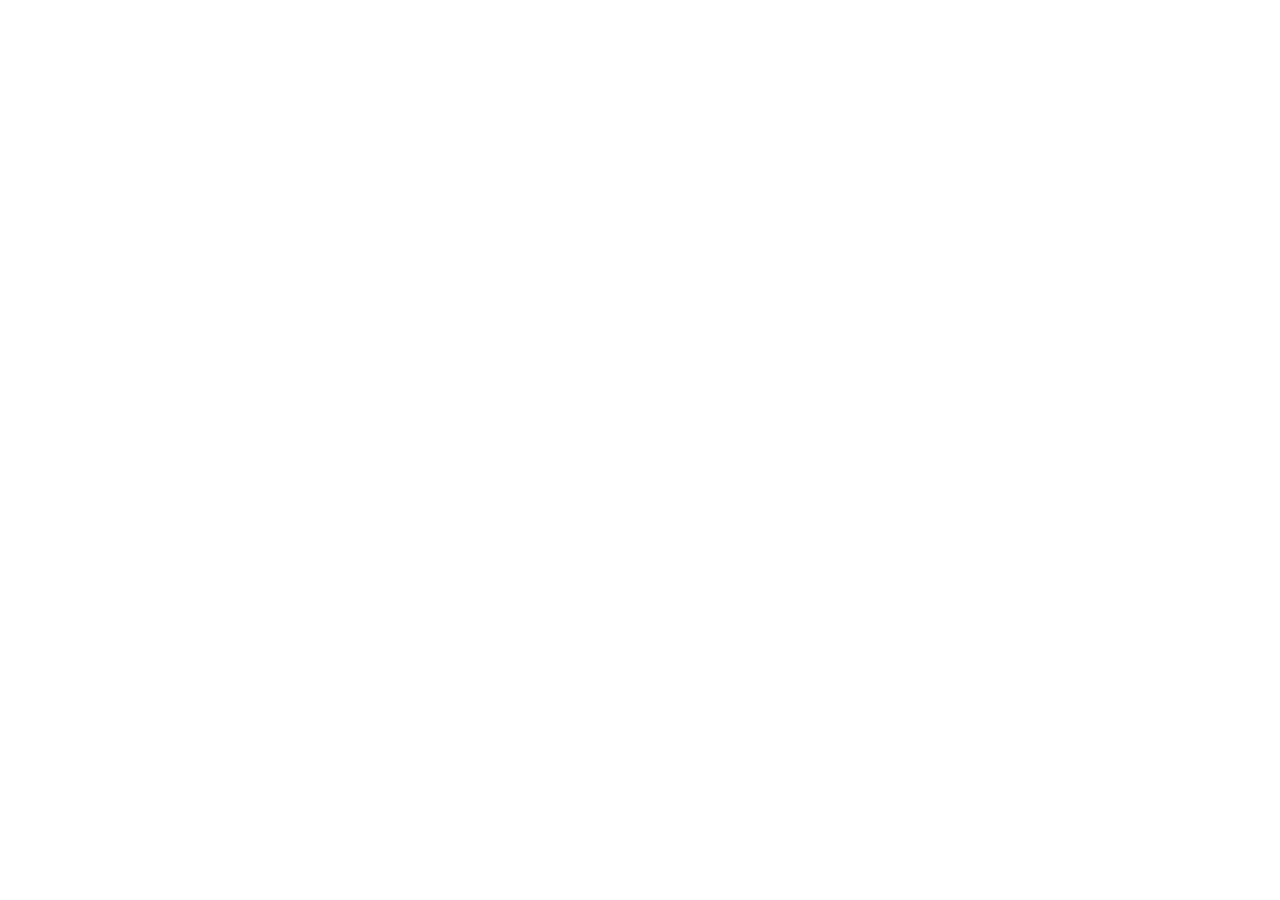
==== index.html @ 13a6f025 "first commit" ====
<!DOCTYPE html>
<html lang="en">
<head>
    <meta charset="UTF-8">
    <meta name="viewport" content="width=device-width, initial-scale=1.0">
    <title>AfriConnectSummit — Accueil</title>
    <link rel="stylesheet" href="css/style.css">
</head>
<body>
    

    <script src="js/main.js"></script>
</body>
</html>
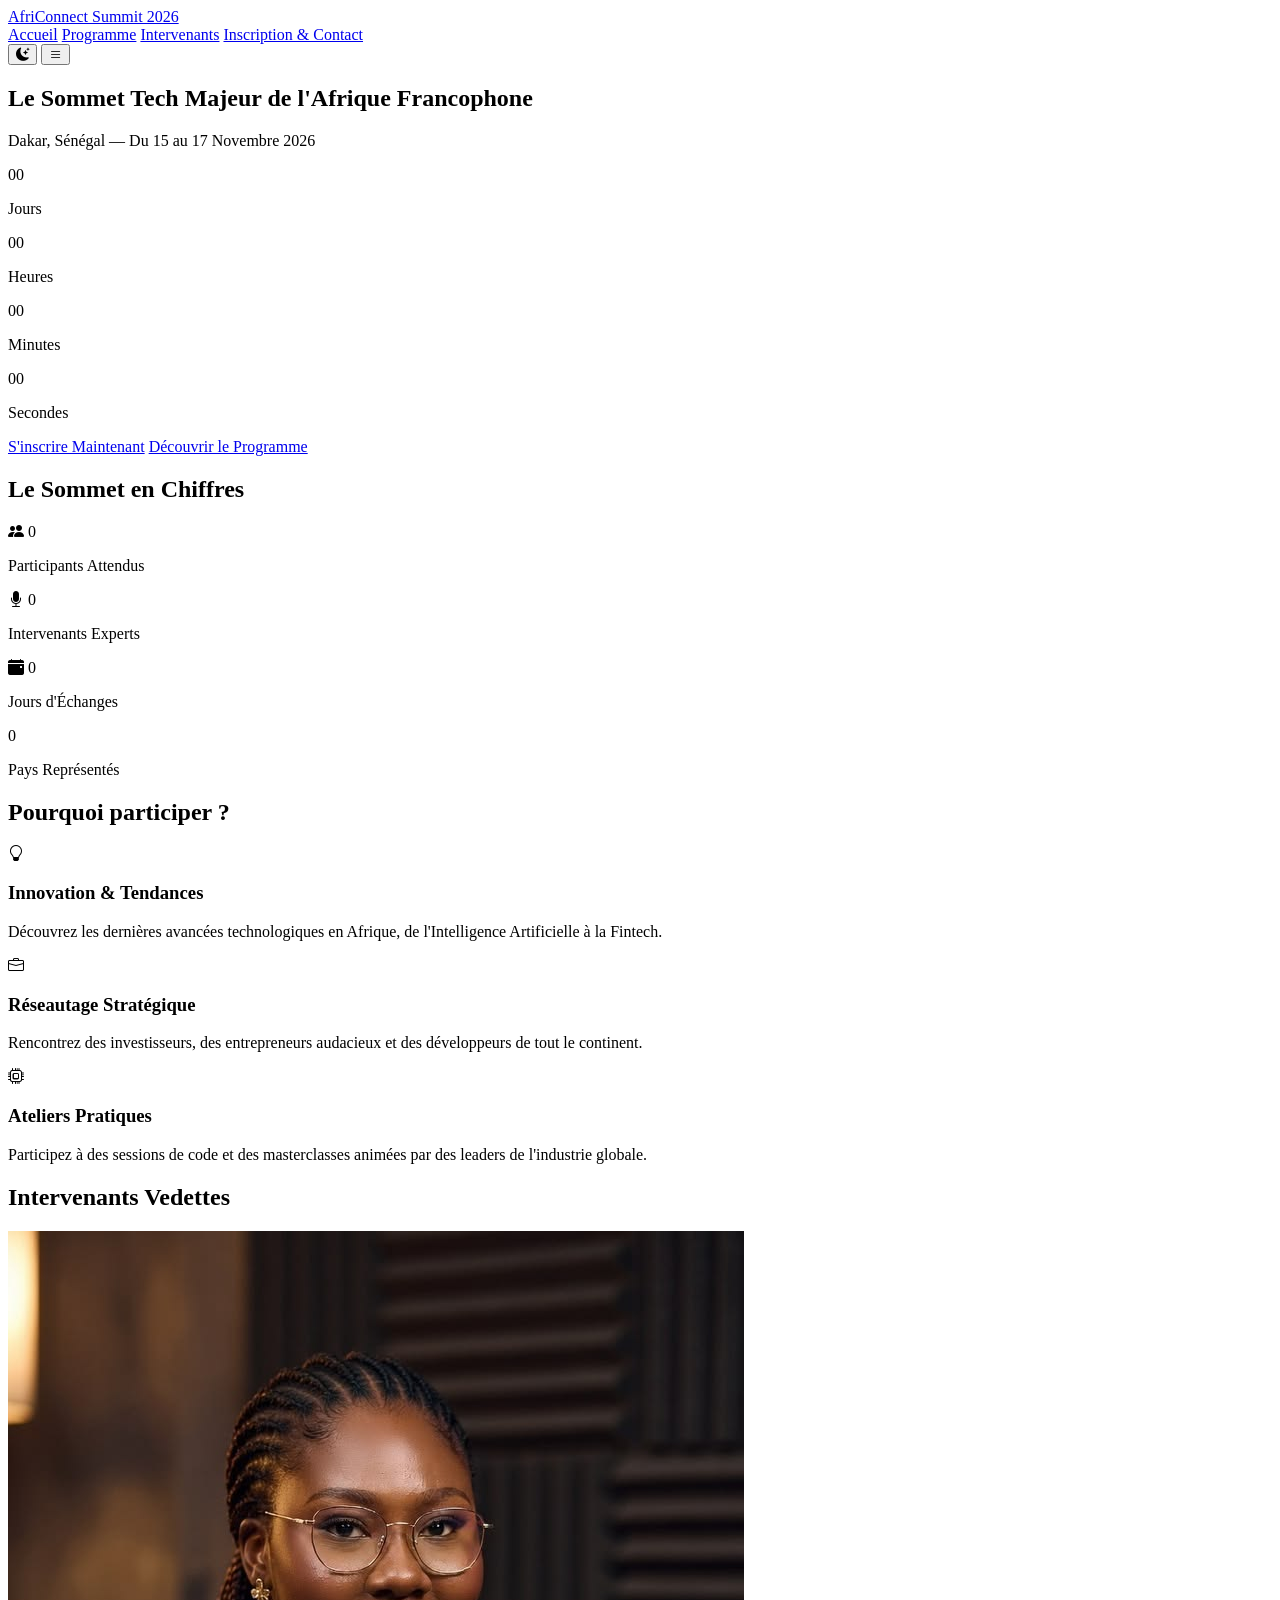
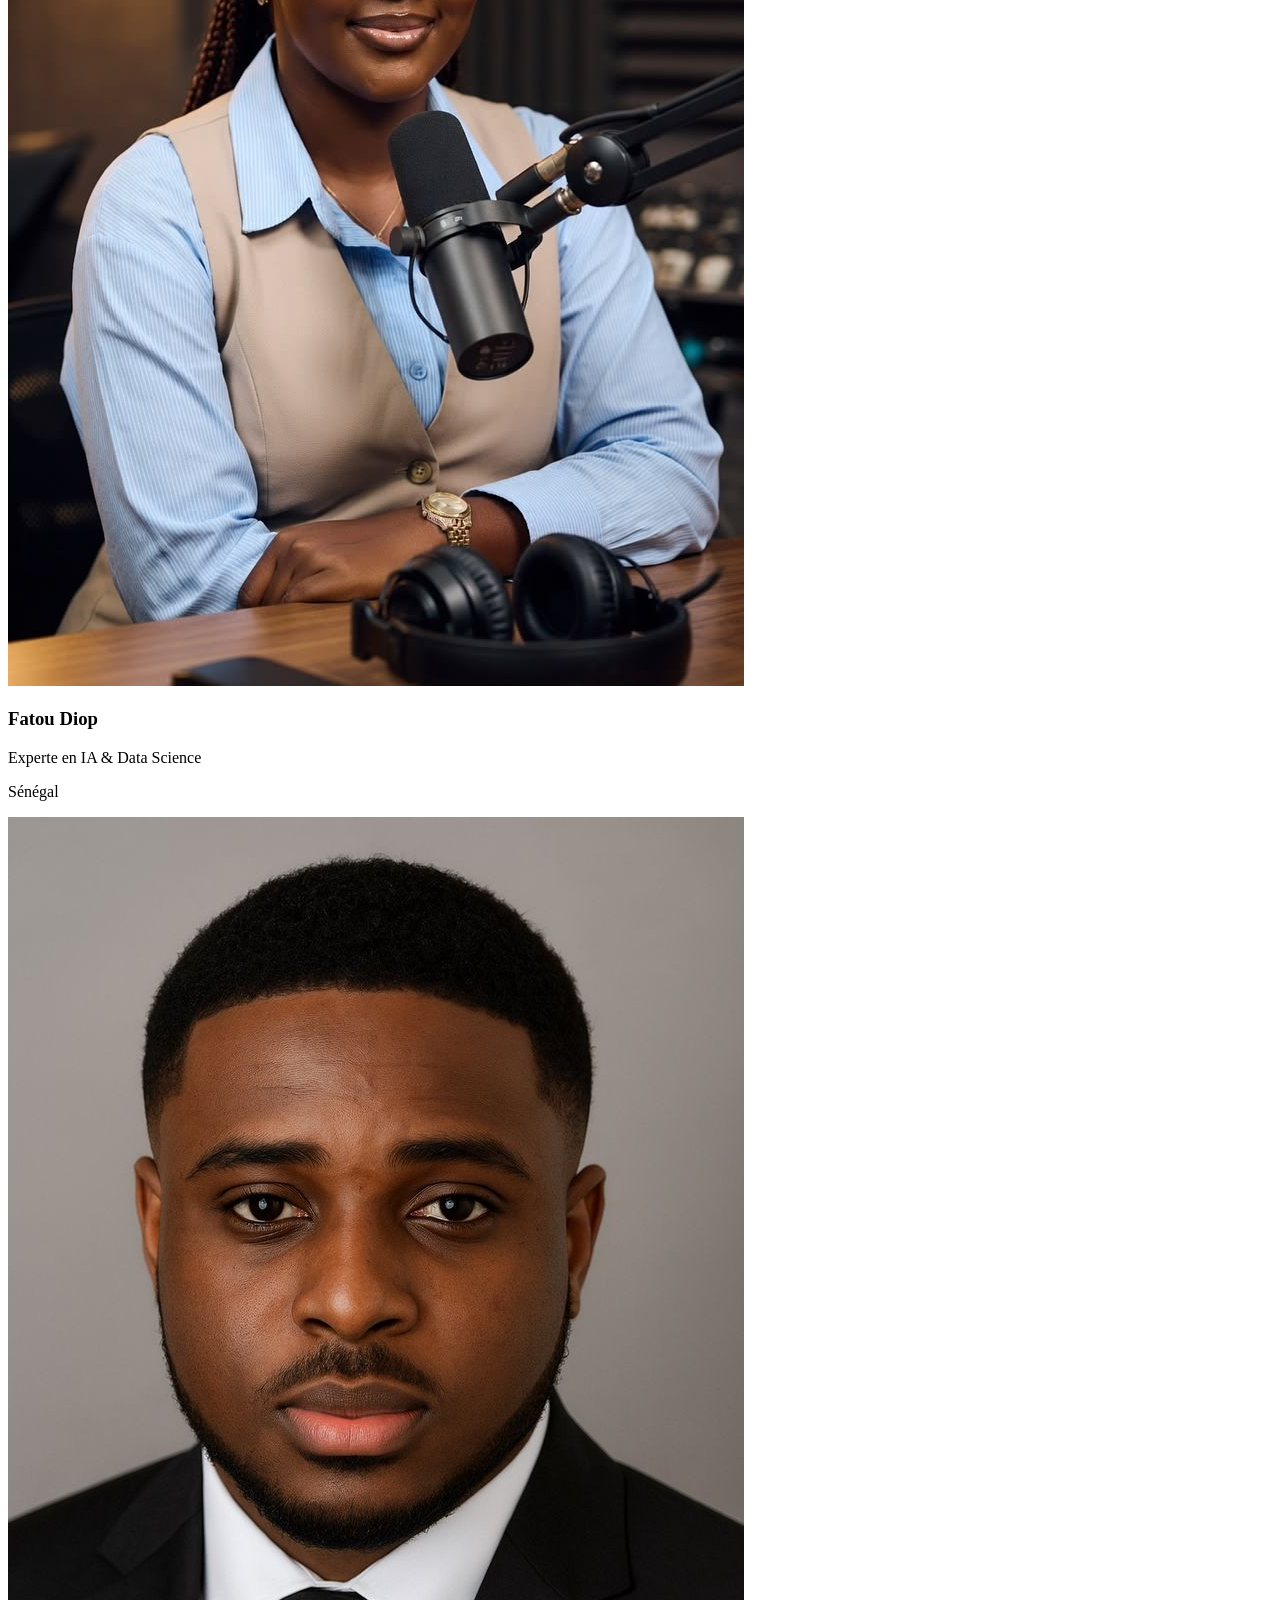
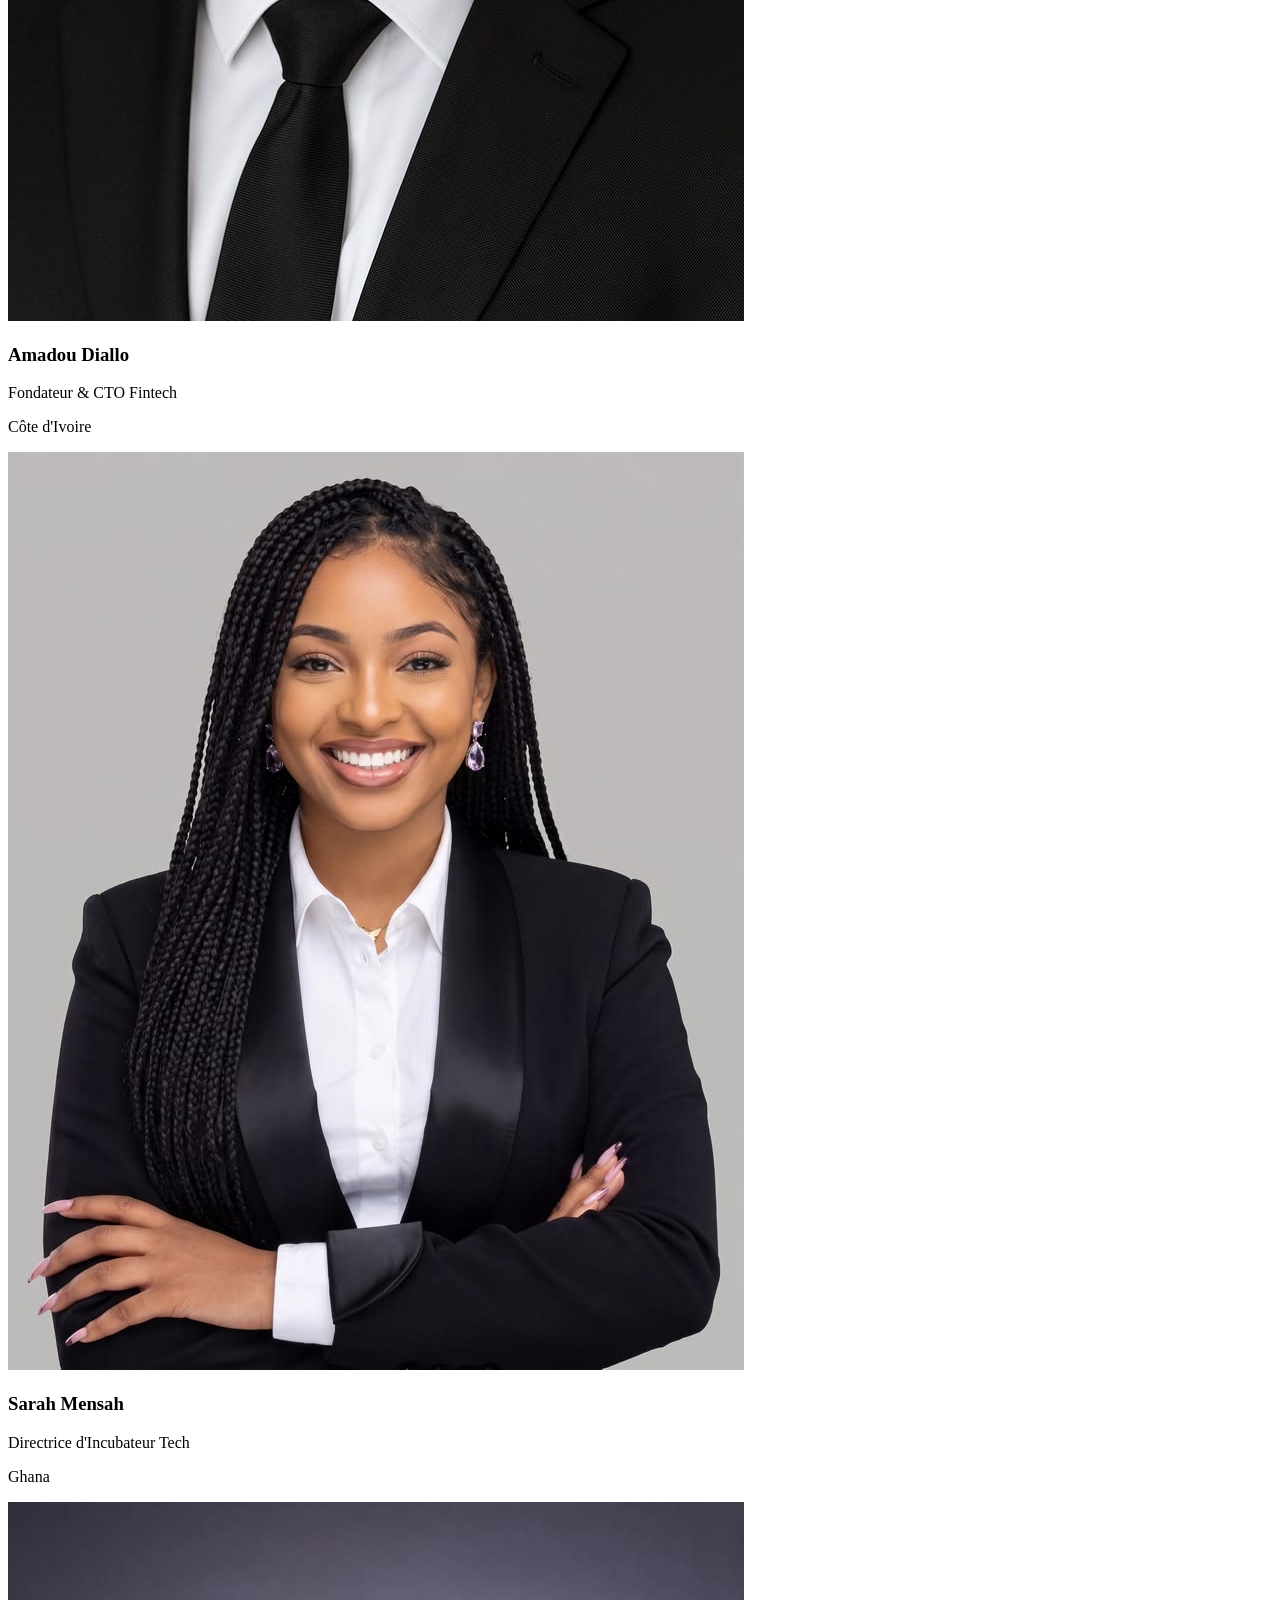
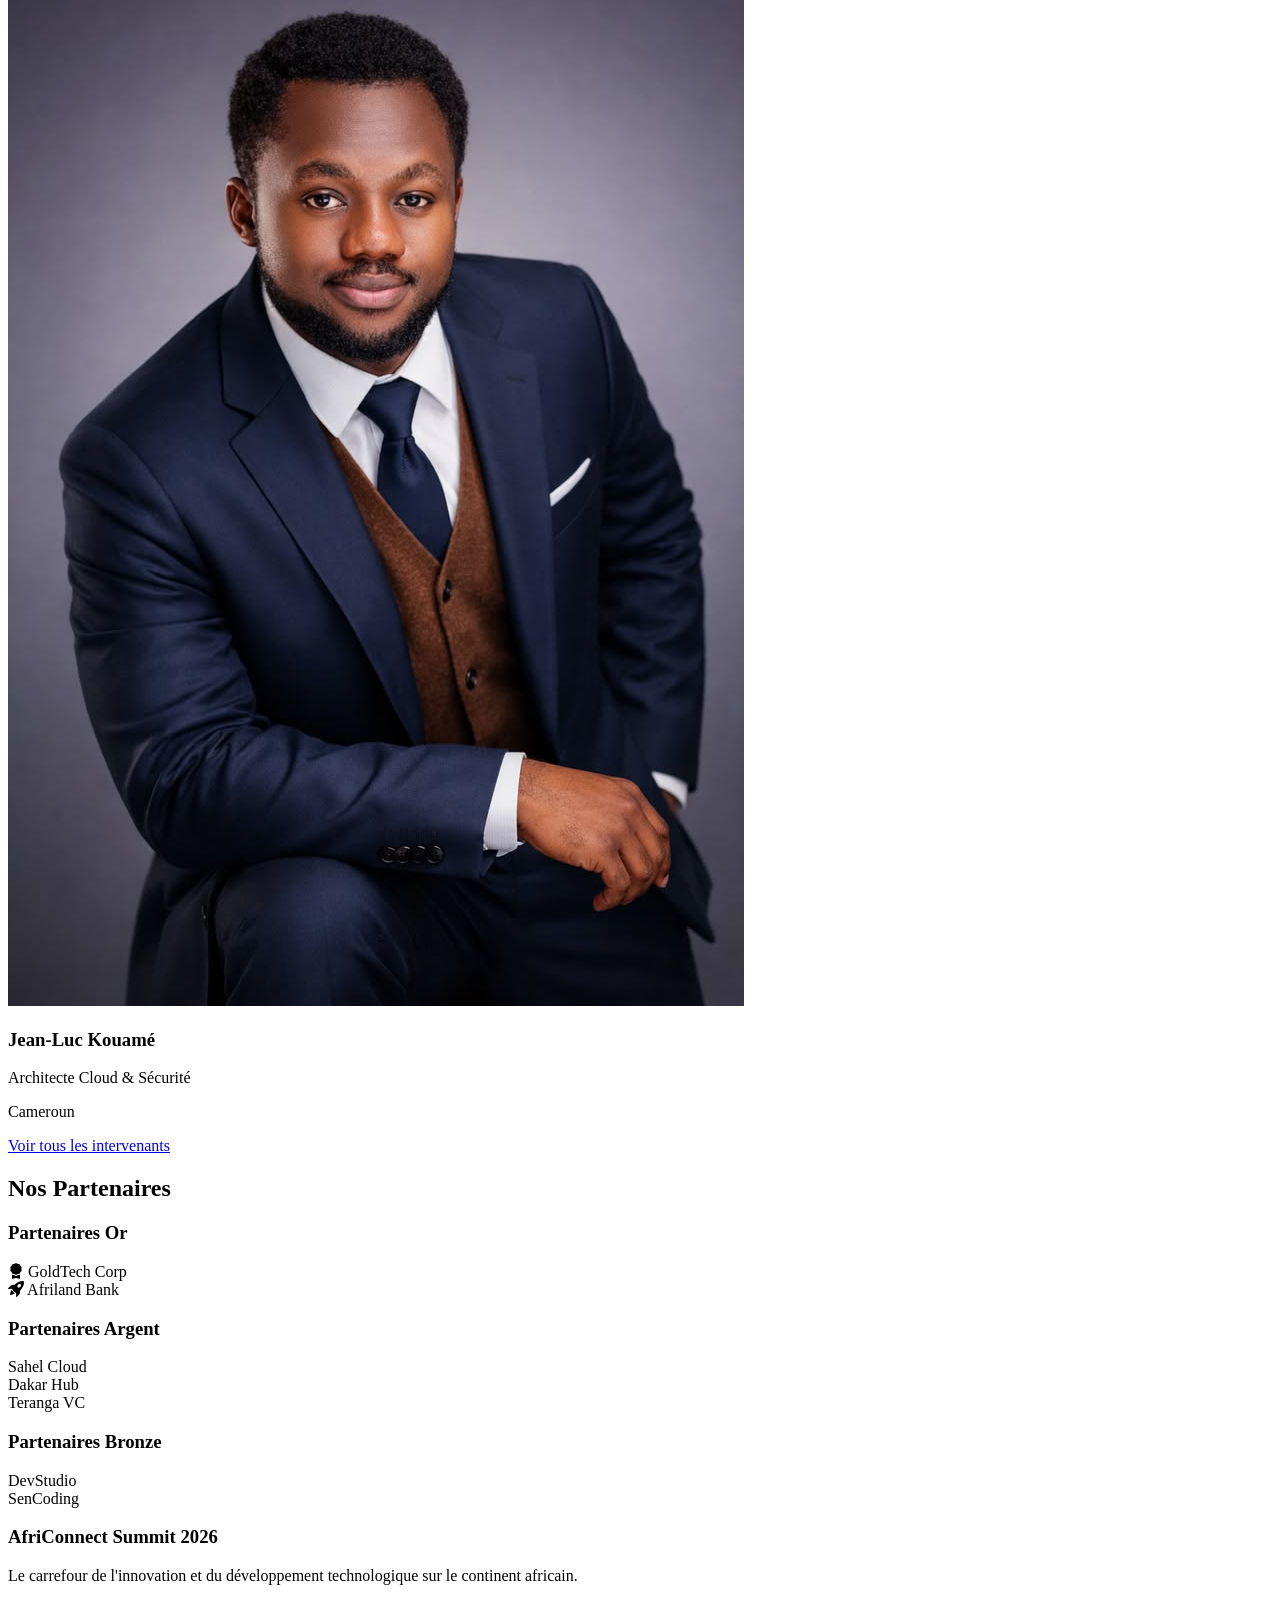
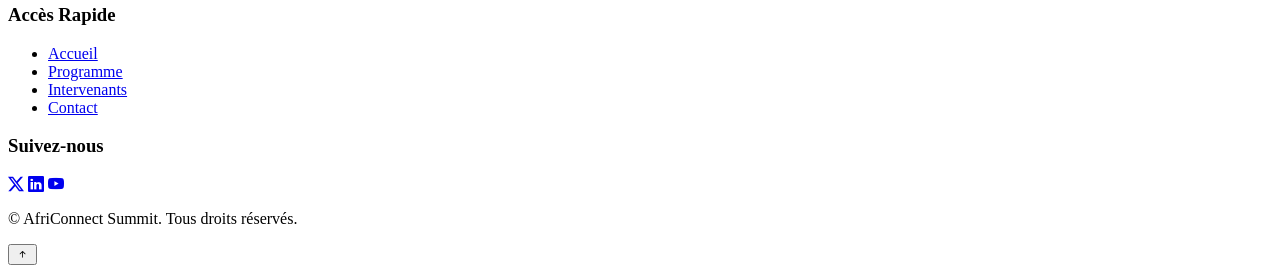
==== commit 8bdeee52: "HTML : structure complète des 4 pages avec sections et contenu texte" ====
--- a/index.html
+++ b/index.html
@@ -1,14 +1,227 @@
-<!DOCTYPE html>
+ <!DOCTYPE html>
 <html lang="en">
 <head>
     <meta charset="UTF-8">
     <meta name="viewport" content="width=device-width, initial-scale=1.0">
     <title>AfriConnectSummit — Accueil</title>
+    <!-- Bootstrap Icons CDN (Autorisé pour les icônes) -->
+    <link rel="stylesheet" href="https://cdn.jsdelivr.net/npm/bootstrap-icons@1.11.3/font/bootstrap-icons.min.css">
+    <!-- Fichier CSS Unique -->
     <link rel="stylesheet" href="css/style.css">
 </head>
 <body>
-    
-
-    <script src="js/main.js"></script>
+
+    <!-- NAVBAR (Fixe en haut, responsive) -->
+    <header class="navbar">
+        <div class="navbar-container">
+            <a href="index.html" class="logo">AfriConnect Summit 2026</a>
+            
+            <nav class="nav-menu" id="navMenu">
+                <a href="index.html" class="nav-link active">Accueil</a>
+                <a href="programme.html" class="nav-link">Programme</a>
+                <a href="intervenants.html" class="nav-link">Intervenants</a>
+                <a href="contact.html" class="nav-link">Inscription & Contact</a>
+            </nav>
+
+            <div class="nav-actions">
+                <!-- Bouton Theme Toggle (Bootstrap Icons uniquement) -->
+                <button id="themeToggle" class="theme-btn" aria-label="Changer de thème">
+                    <i class="bi bi-moon-stars-fill" id="themeIcon"></i>
+                </button>
+                <!-- Menu Hamburger Mobile -->
+                <button class="hamburger" id="hamburgerBtn" aria-label="Ouvrir le menu">
+                    <i class="bi bi-list"></i>
+                </button>
+            </div>
+        </div>
+    </header>
+
+    <main>
+        <!-- SECTION HERO (Plein écran, apparition CSS) -->
+        <section class="hero scroll-anim">
+            <div class="hero-content">
+                <h1 class="hero-title">Le Sommet Tech Majeur de l'Afrique Francophone</h1>
+                <p class="hero-subtitle">Dakar, Sénégal — Du 15 au 17 Novembre 2026</p>
+                
+                <!-- Compte à rebours en temps réel -->
+                <div class="countdown" id="countdown" data-date="2026-11-15T09:00:00">
+                    <div class="countdown-item"><span id="days">00</span><p>Jours</p></div>
+                    <div class="countdown-item"><span id="hours">00</span><p>Heures</p></div>
+                    <div class="countdown-item"><span id="minutes">00</span><p>Minutes</p></div>
+                    <div class="countdown-item"><span id="seconds">00</span><p>Secondes</p></div>
+                </div>
+
+                <div class="hero-buttons">
+                    <a href="contact.html" class="btn btn-primary">S'inscrire Maintenant</a>
+                    <a href="programme.html" class="btn btn-secondary">Découvrir le Programme</a>
+                </div>
+            </div>
+        </section>
+
+        <!-- SECTION CHIFFRES CLÉS (CSS Grid, Compteurs animés JS) -->
+        <section class="stats-section scroll-anim">
+            <h2 class="section-title">Le Sommet en Chiffres</h2>
+            <div class="stats-grid">
+                <div class="stat-card">
+                    <i class="bi bi-people-fill stat-icon"></i>
+                    <span class="stat-number" data-target="1200">0</span>
+                    <p class="stat-label">Participants Attendus</p>
+                </div>
+                <div class="stat-card">
+                    <i class="bi bi-mic-fill stat-icon"></i>
+                    <span class="stat-number" data-target="48">0</span>
+                    <p class="stat-label">Intervenants Experts</p>
+                </div>
+                <div class="stat-card">
+                    <i class="bi bi-calendar-event-fill stat-icon"></i>
+                    <span class="stat-number" data-target="3">0</span>
+                    <p class="stat-label">Jours d'Échanges</p>
+                </div>
+                <div class="stat-card">
+                    <i class="bi bi-globe-africa stat-icon"></i>
+                    <span class="stat-number" data-target="12">0</span>
+                    <p class="stat-label">Pays Représentés</p>
+                </div>
+            </div>
+        </section>
+
+        <!-- SECTION POURQUOI PARTICIPER (3 arguments Flexbox, animation d'apparition) -->
+        <section class="why-section scroll-anim">
+            <h2 class="section-title">Pourquoi participer ?</h2>
+            <div class="why-flex">
+                <div class="why-card">
+                    <div class="why-icon-box"><i class="bi bi-lightbulb"></i></div>
+                    <h3>Innovation & Tendances</h3>
+                    <p>Découvrez les dernières avancées technologiques en Afrique, de l'Intelligence Artificielle à la Fintech.</p>
+                </div>
+                <div class="why-card">
+                    <div class="why-icon-box"><i class="bi bi-briefcase"></i></div>
+                    <h3>Réseautage Stratégique</h3>
+                    <p>Rencontrez des investisseurs, des entrepreneurs audacieux et des développeurs de tout le continent.</p>
+                </div>
+                <div class="why-card">
+                    <div class="why-icon-box"><i class="bi bi-cpu"></i></div>
+                    <h3>Ateliers Pratiques</h3>
+                    <p>Participez à des sessions de code et des masterclasses animées par des leaders de l'industrie globale.</p>
+                </div>
+            </div>
+        </section>
+
+        <!-- SECTION INTERVENANTS VEDETTES (CSS Grid, Hover CSS, redirection) -->
+        <section class="featured-speakers scroll-anim">
+            <h2 class="section-title">Intervenants Vedettes</h2>
+            <div class="speakers-grid">
+                <!-- Intervenant 1 -->
+                <div class="speaker-card">
+                    <div class="speaker-img-container">
+                        <img src="images/02695d768bb41e9ebcafa3208d8f33bf.jpg" alt="Photo de Fatou Diop" class="speaker-img">
+                    </div>
+                    <h3>Fatou Diop</h3>
+                    <p class="speaker-title">Experte en IA & Data Science</p>
+                    <p class="speaker-country">Sénégal</p>
+                </div>
+                <!-- Intervenant 2 -->
+                <div class="speaker-card">
+                    <div class="speaker-img-container">
+                        <img src="images/1fbcd333d27961caebb2912c31b36799.jpg" alt="Photo de Amadou Diallo" class="speaker-img">
+                    </div>
+                    <h3>Amadou Diallo</h3>
+                    <p class="speaker-title">Fondateur & CTO Fintech</p>
+                    <p class="speaker-country">Côte d'Ivoire</p>
+                </div>
+                <!-- Intervenant 3 -->
+                <div class="speaker-card">
+                    <div class="speaker-img-container">
+                        <img src="images/0c2386509cdda60bf4d048cc2ddd2c5b.jpg" alt="Photo de Sarah Mensah" class="speaker-img">
+                    </div>
+                    <h3>Sarah Mensah</h3>
+                    <p class="speaker-title">Directrice d'Incubateur Tech</p>
+                    <p class="speaker-country">Ghana</p>
+                </div>
+                <!-- Intervenant 4 -->
+                <div class="speaker-card">
+                    <div class="speaker-img-container">
+                        <img src="images/531de4ca115a81bfb5f3d023757d1184.jpg" alt="Photo de Jean-Luc Kouamé" class="speaker-img">
+                    </div>
+                    <h3>Jean-Luc Kouamé</h3>
+                    <p class="speaker-title">Architecte Cloud & Sécurité</p>
+                    <p class="speaker-country">Cameroun</p>
+                </div>
+            </div>
+            <div class="center-btn">
+                <a href="intervenants.html" class="btn btn-secondary">Voir tous les intervenants</a>
+            </div>
+        </section>
+
+        <!-- SECTION SPONSORS (3 niveaux Or, Argent, Bronze - Flexbox) -->
+        <section class="sponsors-section scroll-anim">
+            <h2 class="section-title">Nos Partenaires</h2>
+            
+            <!-- Or -->
+            <div class="sponsor-tier sponsor-gold">
+                <h3>Partenaires Or</h3>
+                <div class="sponsor-logos">
+                    <div class="sponsor-logo"><i class="bi bi-award-fill"></i> GoldTech Corp</div>
+                    <div class="sponsor-logo"><i class="bi bi-rocket-takeoff-fill"></i> Afriland Bank</div>
+                </div>
+            </div>
+
+            <!-- Argent -->
+            <div class="sponsor-tier sponsor-silver">
+                <h3>Partenaires Argent</h3>
+                <div class="sponsor-logos">
+                    <div class="sponsor-logo">Sahel Cloud</div>
+                    <div class="sponsor-logo">Dakar Hub</div>
+                    <div class="sponsor-logo">Teranga VC</div>
+                </div>
+            </div>
+
+            <!-- Bronze -->
+            <div class="sponsor-tier sponsor-bronze">
+                <h3>Partenaires Bronze</h3>
+                <div class="sponsor-logos">
+                    <div class="sponsor-logo">DevStudio</div>
+                    <div class="sponsor-logo">SenCoding</div>
+                </div>
+            </div>
+        </section>
+    </main>
+
+    <!-- FOOTER (3 colonnes Flexbox, retour en haut, copyright JS) -->
+    <footer class="main-footer">
+        <div class="footer-container">
+            <div class="footer-col">
+                <h3>AfriConnect Summit 2026</h3>
+                <p>Le carrefour de l'innovation et du développement technologique sur le continent africain.</p>
+            </div>
+            <div class="footer-col">
+                <h3>Accès Rapide</h3>
+                <ul class="footer-links">
+                    <li><a href="index.html">Accueil</a></li>
+                    <li><a href="programme.html">Programme</a></li>
+                    <li><a href="intervenants.html">Intervenants</a></li>
+                    <li><a href="contact.html">Contact</a></li>
+                </ul>
+            </div>
+            <div class="footer-col">
+                <h3>Suivez-nous</h3>
+                <div class="social-icons">
+                    <a href="#" aria-label="Twitter X"><i class="bi bi-twitter-x"></i></a>
+                    <a href="#" aria-label="LinkedIn"><i class="bi bi-linkedin"></i></a>
+                    <a href="#" aria-label="YouTube"><i class="bi bi-youtube"></i></a>
+                </div>
+            </div>
+        </div>
+        <div class="footer-bottom">
+            <p>&copy; <span id="currentYear"></span> AfriConnect Summit. Tous droits réservés.</p>
+        </div>
+    </footer>
+
+    <!-- Bouton de retour en haut (Dynamique JS) -->
+    <button id="scrollTopBtn" class="scroll-top-btn" aria-label="Retour en haut de page">
+        <i class="bi bi-arrow-up-short"></i>
+    </button>
+
+<script src="js/main.js"></script>
 </body>
 </html>
